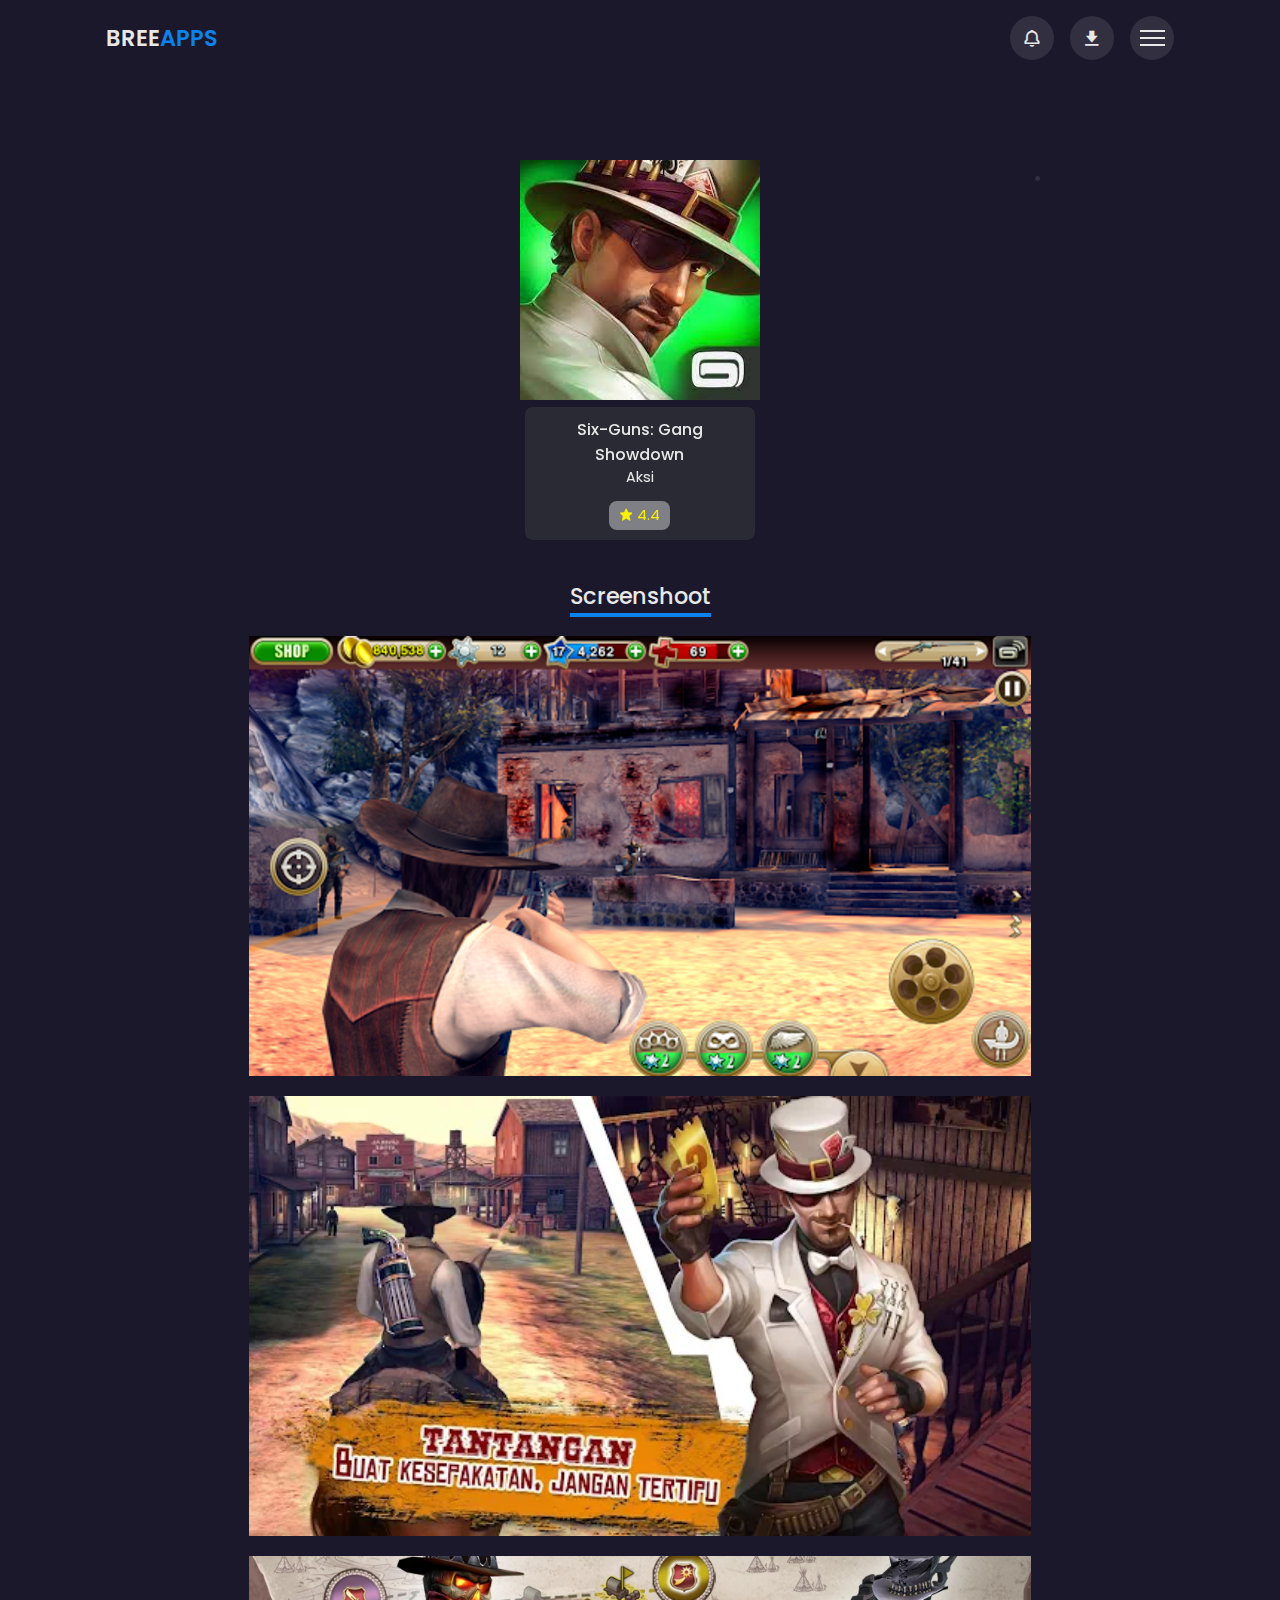
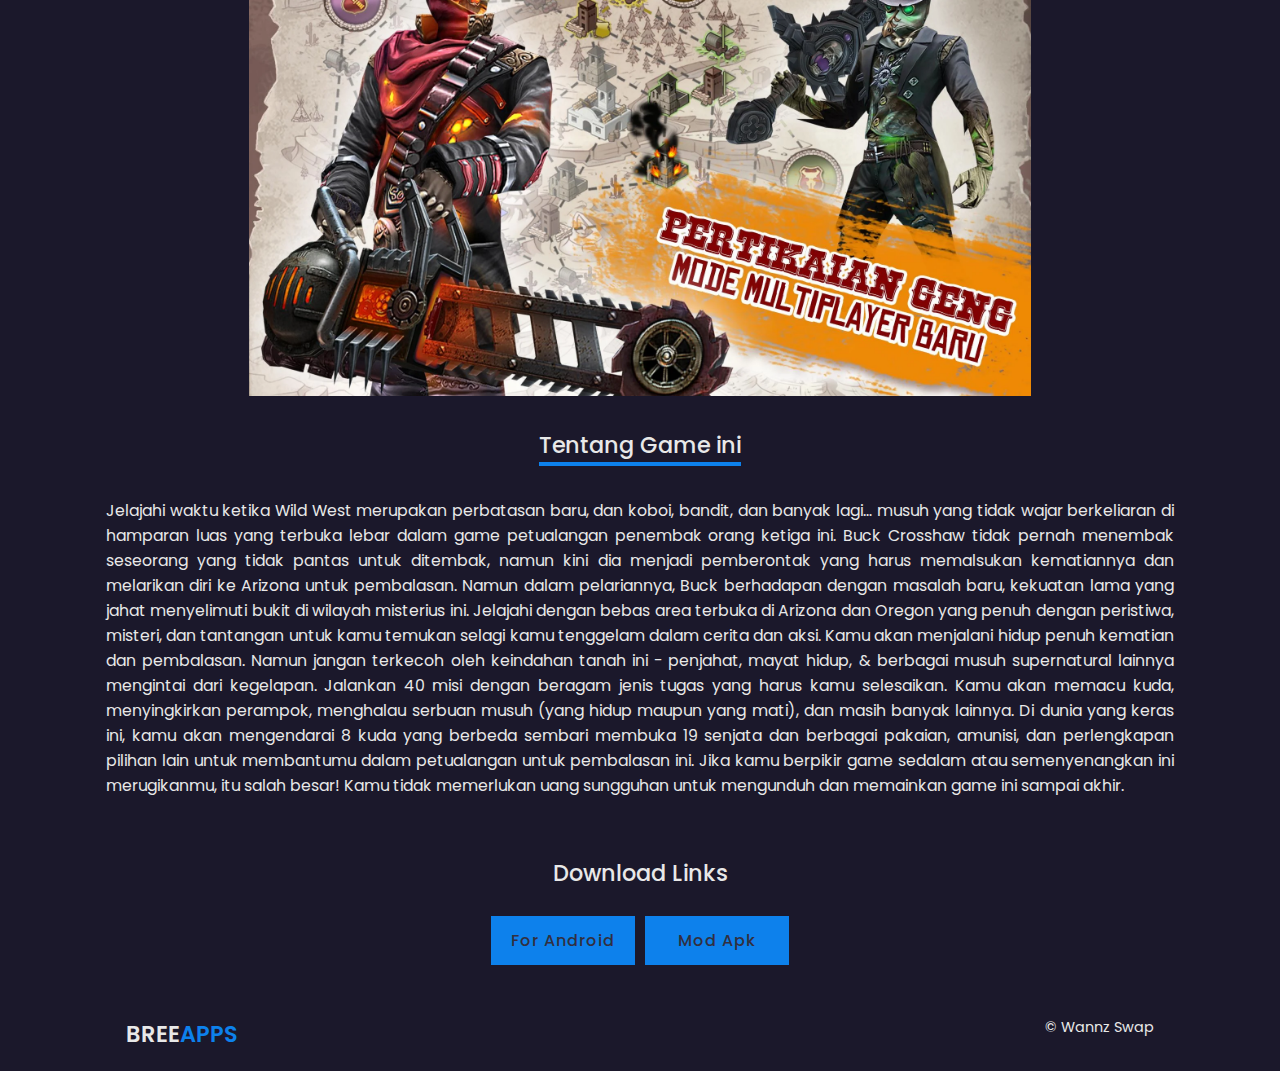
==== six-guns.html @ 5d50002e "Add files via upload" ====
<!DOCTYPE html>
<html lang="en">

<head>
    <meta charset="UTF-8">
    <meta http-equiv="X-UA-Compatible" content="IE=edge">
    <meta name="viewport" content="width=device-width, initial-scale=1.0">
    <title>BreeApps</title>
    <link rel="stylesheet" href="css/style.css">
    <link rel="shortcut icon" href="img/slide.jpg" type="image/x-icon">
    <link href='https://unpkg.com/boxicons@2.1.2/css/boxicons.min.css' rel='stylesheet'>
    <link rel="stylesheet" href="css/swiper-bundle.css">
    <link rel="stylesheet" href="https://cdn.jsdelivr.net/npm/swiper@8/swiper-bundle.min.css" />

</head>

<body>
    <!--Header-->
    <header>
        <!--Nav-->
        <div class="nav container">
            <!--Logo-->
            <a href="index.html" class="logo">Bree<span>Apps</span></a>
            <!--NavIcons-->
            <div class="nav-icons">
                <i class="bx bx-bell bx-tada" id="bell-icon"><span></span></i>
                <i class="bx bxs-download"></i>
                <div class="menu-icon">
                    <div class="line1"></div>
                    <div class="line2"></div>
                    <div class="line3"></div>
                </div>
            </div>
            <div class="menu">
                <img src="img/slide.jpg" alt="">
                <div class="navbar">
                    <li><a href="index.html">Home</a></li>
                    <li><a href="#trending">Trending</a></li>
                    <li><a href="new">New Games</a></li>
                    <li><a href="#action">Action Games</a></li>
                    <li><a href="#contact">Contact</a></li>
                </div>
            </div>






            <div class="notification">
                <div class="notification-box">
                    <i class='bx bxs-check-circle'></i>
                    <p>File anda sedang di download</p>
                </div>
                <div class="notification-box box-color">
                    <i class='bx bxs-x-circle'></i>
                    <p>File error tidak bisa di download</p>
                </div>
            </div>
        </div>
    </header>


    
        <div class="box-download">
            <img src="img/six-guns.jpg" alt="" srcset="">
            <div class="box-text">
                <h2>Six-Guns: Gang Showdown</h2>
                <h3>Aksi</h3>
                <div class="rating-download">
                    <div class="rating">
                        <i class="bx bxs-star"></i>
                        <span>4.4</span>
                    </div>
                    
                </div>
            </div>
        </div>
    </div>


    <div class="screenshoot container">
        <h2>Screenshoot</h2>
        <div class="screenshot-content">
            <img src="img/six-guns-ss4.png" alt="" srcset="">
            <img src="img/six-guns-ss2.webp" alt="" srcset="">
            <img src="img/six-guns-ss3.webp" alt="" srcset="">
        </div>
    </div>


    

    <div class="about container">
        <h2>Tentang Game ini</h2>
        <p>Jelajahi waktu ketika Wild West merupakan perbatasan baru, dan koboi, bandit, dan banyak lagi… musuh yang tidak wajar berkeliaran di hamparan luas yang terbuka lebar dalam game petualangan penembak orang ketiga ini.
            Buck Crosshaw tidak pernah menembak seseorang yang tidak pantas untuk ditembak, namun kini dia menjadi pemberontak yang harus memalsukan kematiannya dan melarikan diri ke Arizona untuk pembalasan. Namun dalam pelariannya, Buck berhadapan dengan masalah baru, kekuatan lama yang jahat menyelimuti bukit di wilayah misterius ini.
            Jelajahi dengan bebas area terbuka di Arizona dan Oregon yang penuh dengan peristiwa, misteri, dan tantangan untuk kamu temukan selagi kamu tenggelam dalam cerita dan aksi. Kamu akan menjalani hidup penuh kematian dan pembalasan. Namun jangan terkecoh oleh keindahan tanah ini - penjahat, mayat hidup, & berbagai musuh supernatural lainnya mengintai dari kegelapan.
            Jalankan 40 misi dengan beragam jenis tugas yang harus kamu selesaikan. Kamu akan memacu kuda, menyingkirkan perampok, menghalau serbuan musuh (yang hidup maupun yang mati), dan masih banyak lainnya.
            Di dunia yang keras ini, kamu akan mengendarai 8 kuda yang berbeda sembari membuka 19 senjata dan berbagai pakaian, amunisi, dan perlengkapan pilihan lain untuk membantumu dalam petualangan untuk pembalasan ini.
            Jika kamu berpikir game sedalam atau semenyenangkan ini merugikanmu, itu salah besar! Kamu tidak memerlukan uang sungguhan untuk mengunduh dan memainkan game ini sampai akhir.
        </p>

    </div>

    



    <div class="download">
        <h2>Download Links</h2>
        <div class="download-links">
            <a href="https://www.apkmonk.com/download-app/id/com.gameloft.android.ANMP.GloftSXHM/7_com.gameloft.android.ANMP.GloftSXHM_2022-03-21.apk/">For Android</a>
            <a href="#">Mod Apk</a>

        </div>
    </div>

    <div class="copyright container">
        <a href="#" class="logo">Bree<span>Apps</span></a>
        <p>&#169; Wannz Swap</p>
    </div>
</body>
<script src="js/swiper-bundle.min.js"></script>
<script src="js/main.js"></script>

</html>
---- css/style.css ----
@import url('https://fonts.googleapis.com/css2?family=Poppins:ital,wght@0,500;0,600;0,700;1,400&display=swap');


* {

    font-family: 'Poppins', sans-serif;
    margin: 0;
    padding: 0;
    scroll-behavior: smooth;
    box-sizing: border-box;
    list-style: none;
    text-decoration: none;
    scroll-padding-top: 2rem;
}

:root {
    --main-color: #0d81ec;

    --dark-color: #1b182b;

    --light-color: #322f40;

    --text-color: hsl(0, 0%, 91%);

}

::selection {
    color: var(--text-color);
    background: var(--main-color);
}

section {
    padding: 4rem 3rem;
}

img {
    width: 100%;
}

body {
    color: var(--text-color);
    background: var(--dark-color);

}

.container {
    max-width: 1068px;
    margin: auto;
    width: 100%;
}

header {
    position: fixed;
    top: 0;
    left: 0;
    width: 100%;
    background: var(--dark-color);
    z-index: 100;
}

.nav {
    display: flex;
    align-items: center;
    justify-content: center;
    padding: 16px 0;

}

.logo {
    font-size: 1.4rem;
    font-weight: 600;
    color: var(--text-color);
    text-transform: uppercase;
    margin: 0 auto 0 0;
}

.logo span {
    color: var(--main-color);
}

.nav-icons {
    display: flex;
    align-items: center;
    column-gap: 1rem;
}

.nav-icons .bx {
    font-size: 20px;
    width: 44px;
    height: 44px;
    display: grid;
    place-items: center;
    color: var(--text-color);
    background: var(--light-color);
    border-radius: 50%;
    cursor: pointer;
}

#bell-icon {
    position: relative;
}

#bell-icon span {
    content: '';
    width: 5px;
    height: 5px;
    border-radius: 50%;
    background: var(--light-color);
    position: absolute;
    top: 10rem;
    right: 14px;
}

.menu-icon {
    display: flex;
    flex-direction: column;
    align-items: center;
    justify-content: center;
    row-gap: 5px;
    width: 44px;
    height: 44px;
    border-radius: 50%;
    background: var(--light-color);
    z-index: 200;
    transition: 0.3s;
}

.menu-icon div {
    display: block;
    background: var(--text-color);
    height: 2px;
    width: 25px;
    transition: 0.3s;

}

.move .line1 {
    transform: rotate(-45deg) translate(-5px, 5px);
}

.move .line2 {
    opacity: 0;
}

.move .line3 {
    transform: rotate(45deg) translate(-5px, -5px);
}

.menu {
    position: fixed;
    left: 0;
    top: 0;
    width: 100%;
    height: 100vh;
    background: rgb(0, 0, 14, 0.9);
    z-index: 106;
    display: flex;
    align-items: center;
    justify-content: space-between;
    transition: 0.5s;
    clip-path: circle(0% at 100% 0%);
}

.menu.active {
    clip-path: circle(144% at 100% 0%);
}

.menu img {
    width: 700px;
}

.navbar {
    display: grid;
    row-gap: 1rem;
    text-align: right;
    padding-right: 2rem;
}

.navbar a {
    font-size: 1.2rem;
    color: var(--text-color);
    font-weight: 500;
    transition: 0.2s;

}

.navbar a:hover {
    border-bottom: 4px solid var(--main-color);
    font-size: 1.5rem;
}

.notification {
    position: absolute;
    top: 110%;
    right: 5rem;
    background: var(--light-color);
    width: 300px;
    height: 350px;
    border-radius: 0.5rem;
    padding: 10px;
    display: flex;
    flex-direction: column;
    row-gap: 1rem;
    clip-path: circle(0% at 100% 0%);

}

.notification.active {
    clip-path: circle(144% at 100% 0%);
    transition: 0.3s;
}

.notification-box {
    display: flex;
    align-items: baseline;
    column-gap: 1rem;
    border-radius: 0.5rem;
    background: var(--dark-color);
    padding: 10px;


}

.notification-box .bx {
    color: #faf102;
}

.box-color .bx {
    color: var(--main-color);


}

.box-color {
    background: hsl(0, 0%, 100%, 0.4);
}







.home {
    position: relative;
    min-height: 540px;
    display: flex;
    align-items: center;
    justify-content: flex-end;
    margin-top: 5rem;

}

.home img {
    position: absolute;
    width: 100%;
    height: 100%;
    object-fit: cover;
    border-radius: 1.4rem;
    z-index: -1;
}

.home-text {
    padding-right: 4rem;
    text-align: right;

}

.home-text h1 {
    font-size: 2.4rem;
    text-transform: uppercase;
    color: var(--text-color);
    margin-bottom: 1rem;
}

.btn {
    background: var(--main-color);
    padding: 15px 20px;
    color: var(--text-color);
    text-transform: uppercase;
    font-size: 1rem;
    letter-spacing: 1px;
    font-weight: 500;
    clip-path: polygon(0 0, 100% 0%, 100% 100%, 10% 100%, 0% 68%);
}

.btn:hover {
    background: var(--light-color);
    transition: 0.3s all linear;
}






.heading {
    display: flex;
    align-items: center;
    column-gap: 1rem;
    margin-bottom: 2rem;
}

.heading .bx {
    font: 21 px;
    color: var(--text-color);
    background: var(--main-color);
    padding: 10px;
    border-radius: 5rem;
}

.heading h2 {
    font-size: 1.2rem;
    font-weight: 500;
}


.box {
    position: relative;
    width: 100%;
    height: 350px;
    border-radius: 0.5;
}

.box img {
    width: 100%;
    height: 100%;
    object-fit: cover;
    border-radius: 0.5rem;

}

.box .box-text {
    position: absolute;
    right: 0;
    left: 0;
    bottom: 0;
    padding: 10px;
    background: hsl(227, 10%, 20%, 0.8);
    backdrop-filter: blur(4px);
    border-radius: 0.5rem;


}

.box .box-text h2 {
    font-size: 1rem;
    font-weight: 500;
}

.box .box-text h3 {
    font-size: 0.9rem;
    font-weight: 400;
    margin-bottom: 0.8rem;
}

.rating-download {
    display: flex;
    justify-content: space-between;
}

.rating {

    display: flex;
    align-items: center;
    column-gap: 4px;
    background: hsl(0, 0%, 100%, 0.4);
    padding: 4px 10px;
    border-radius: 0.5rem;
}

.rating .bx {
    color: #faf102;
    font-size: 0.9rem;
}

.rating span {
    color: #faf102;
    font-size: 0.9rem;
}

.box-btn .bx {

    padding: 8px;
    background: var(--text-color);
    border-radius: 5rem;
    color: var(--dark-color);
    font-weight: 400;
    font-size: 20px;

}

.box-btn .bx:hover {
    background: var(--main-color);
}











.new-content {
    display: grid;
    grid-template-columns: repeat(auto-fit, minmax(200px, auto));
    gap: 1.2rem;
}

.next-page {

    display: flex;
    justify-content: center;
    align-items: center;
    margin-top: 3rem;
}

.next-page a {
    display: none;
    background: var(--main-color);
    padding: 12px 20px;
    color: var(--text-color);
    letter-spacing: 1px;
    font-weight: 500;
}

.next-page a:hover {
    background: var(--light-color);
    transition: 0.3s all linear;
}

.copyright {
    display: flex;
    justify-content: space-between;
    padding: 20px;
}

.copyright p {
    font-size: 0.9rem;
    color: var(--text-color);

}

.video-container video {
    width: 100%;
    aspect-ratio: 16/9;
}

.video-container {
    margin-top: 5rem;
}

.about {
    text-align: center;
    margin-top: 2rem;
}

.about h2 {
    display: inline-flex;
    font-size: 1.4rem;
    font-weight: 500;
    border-bottom: 4px solid var(--main-color);
}

.about p {
    font-size: 0.983rem;
    margin-top: 2rem;
    text-align: justify;
}


.screenshoot {
    text-align: center;
    margin-top: 10rem;
}

.screenshoot h2 {
    display: inline-flex;
    font-size: 1.4rem;
    font-weight: 500;
    border-bottom: 4px solid var(--main-color);
    margin: 1.2rem 0;
}

.screenshot-content {
    display: grid;
    grid-template-columns: repeat(auto-fit, minmax(px, auto));
    gap: 20px;
    justify-content: center;
    max-width: 800px;
    margin: auto;
    width: 100%;
}

.screenshot-content img {
    width: 100%;
    height: 440px;
    object-fit: cover;
}

.download {
    max-width: 800px;
    margin: auto;
    width: 100%;
    display: grid;
    justify-content: center;
    margin-top: 2rem;

}

.download h2 {
    text-align: center;
    font-size: 1.4rem;
    font-weight: 500;
    margin: 1.6rem 0;
}

.download-links {
    display: grid;
    grid-template-columns: repeat(2, 1fr);
    gap: 10px;
    margin-bottom: 2rem;
}

.download-links a {
    text-align: center;
    background: var(--main-color);
    padding: 12px 20px;
    color: var(--light-color);
    letter-spacing: 1px;
    font-weight: 500;
}

.download-links a:hover {
    background: var(--light-color);
    color: var(--text-color);
    transition: 0.3s all linear;
}






.box-download {
    margin-top: 10rem;
    width: 100%;
    height: 240px;
    border-radius: 0.5;
}

.box-download img {

    width: 100%;
    height: 100%;
    object-fit: contain;
    border-radius: 0.5rem;

}

.box-download .box-text {
    width: 18%;
    margin: 0 auto;
    text-align: center;
    padding: 10px;
    background: hsl(227, 10%, 20%, 0.8);
    backdrop-filter: blur(4px);
    border-radius: 0.5rem;


}

.box-download .box-text h2 {
    font-size: 1rem;
    font-weight: 500;
}

.box-download .box-text h3 {
    font-size: 0.9rem;
    font-weight: 400;
    margin-bottom: 0.8rem;
}

.rating-download {
    display: flex;
    justify-content: center;
}

.rating {
    display: flex;
    align-items: center;
    justify-content: center;
    column-gap: 4px;
    background: hsl(0, 0%, 100%, 0.4);
    padding: 4px 10px;
    border-radius: 0.5rem;
}

.rating .bx {
    color: #faf102;
    font-size: 0.9rem;
}

.rating span {
    color: #faf102;
    font-size: 0.9rem;
}


html::-webkit-scrollbar {
    display: none;
}

.progress {
    position: fixed;
    top: 0;
    left: 0;
    width: 100%;
    height: 4px;
    z-index: 300;
}

.progress-bar {
    height: 4px;
    background: var(--main-color);
    width: 0%;
}





@media (max-width: 1080px) {
    .container {
        margin: 0 auto;
        width: 90%;
    }

    .nav {
        padding: 10px 0;
    }

    .notification {
        right: 4rem;
    }

    .menu img {
        width: 500px;
    }

    section {
        padding: 3rem 0 2rem;
    }

    .home {
        margin-top: 4rem !important;
        min-height: 440px;
    }

    .home img {
        border-radius: 1rem;
    }

    .new-content {
        grid-template-columns: repeat(auto-fit, minmax(200px, auto));
    }

}

@media (max-width: 774px) {
    .notification {
        right: 2.5rem;
    }

    .menu img {
        widht: 400px;
    }

    .home {
        min-height: 300px;
    }

    .home-text h1 {
        font-size: 2rem;
    }

    .btn {
        padding: 12px 17px;
    }

    .screenshoot-content {
        grid-template-columns: repeat(auto-fit, minmax(250px, 300px));
    }
}

@media (max-width: 560px) {
    .menu img {
        display: none;
    }

    .menu {
        justify-content: flex-end;
    }

    .nav {
        padding: 8px 0;
    }

    .nav-icons .bx,
    .menu-icon {
        height: 40px;
        width: 40px;
    }

    .home {
        min-height: 240px;
    }

    .home-text {
        padding-right: 1rem;
    }

    p {
        font-size: 0.875rem;
    }

    .download-links {

        grid-template-columns: 1fr;

    }
}

@media (max-width: 368px) {
    .logo {
        font-size: 1.2rem;
    }
    .navbar a {
        font-size: 1.3rem;
    }
    .navbar a:hover {
        font-size: 1.2rem;
    }
    .notification {
        width: 500px;
    }
    .home {
        min-height: 214px;
    }
    .home-text h1{
        font-size: 1.4rem;
    }
    .heading .bx {
        padding: 8px;
    }
    .heading h2 {
        font-size: 1.1rem;
    }
    .box {
        height: 420px;
    }
    .copyright {
        flex-direction: column;
        align-items: center;
        row-gap: 1rem;
    }
    .copyright .logo {
        margin: 0;
    }
    .about h2,
    .screenshoot h2 {
        font-size: 1.2rem;
    }
}
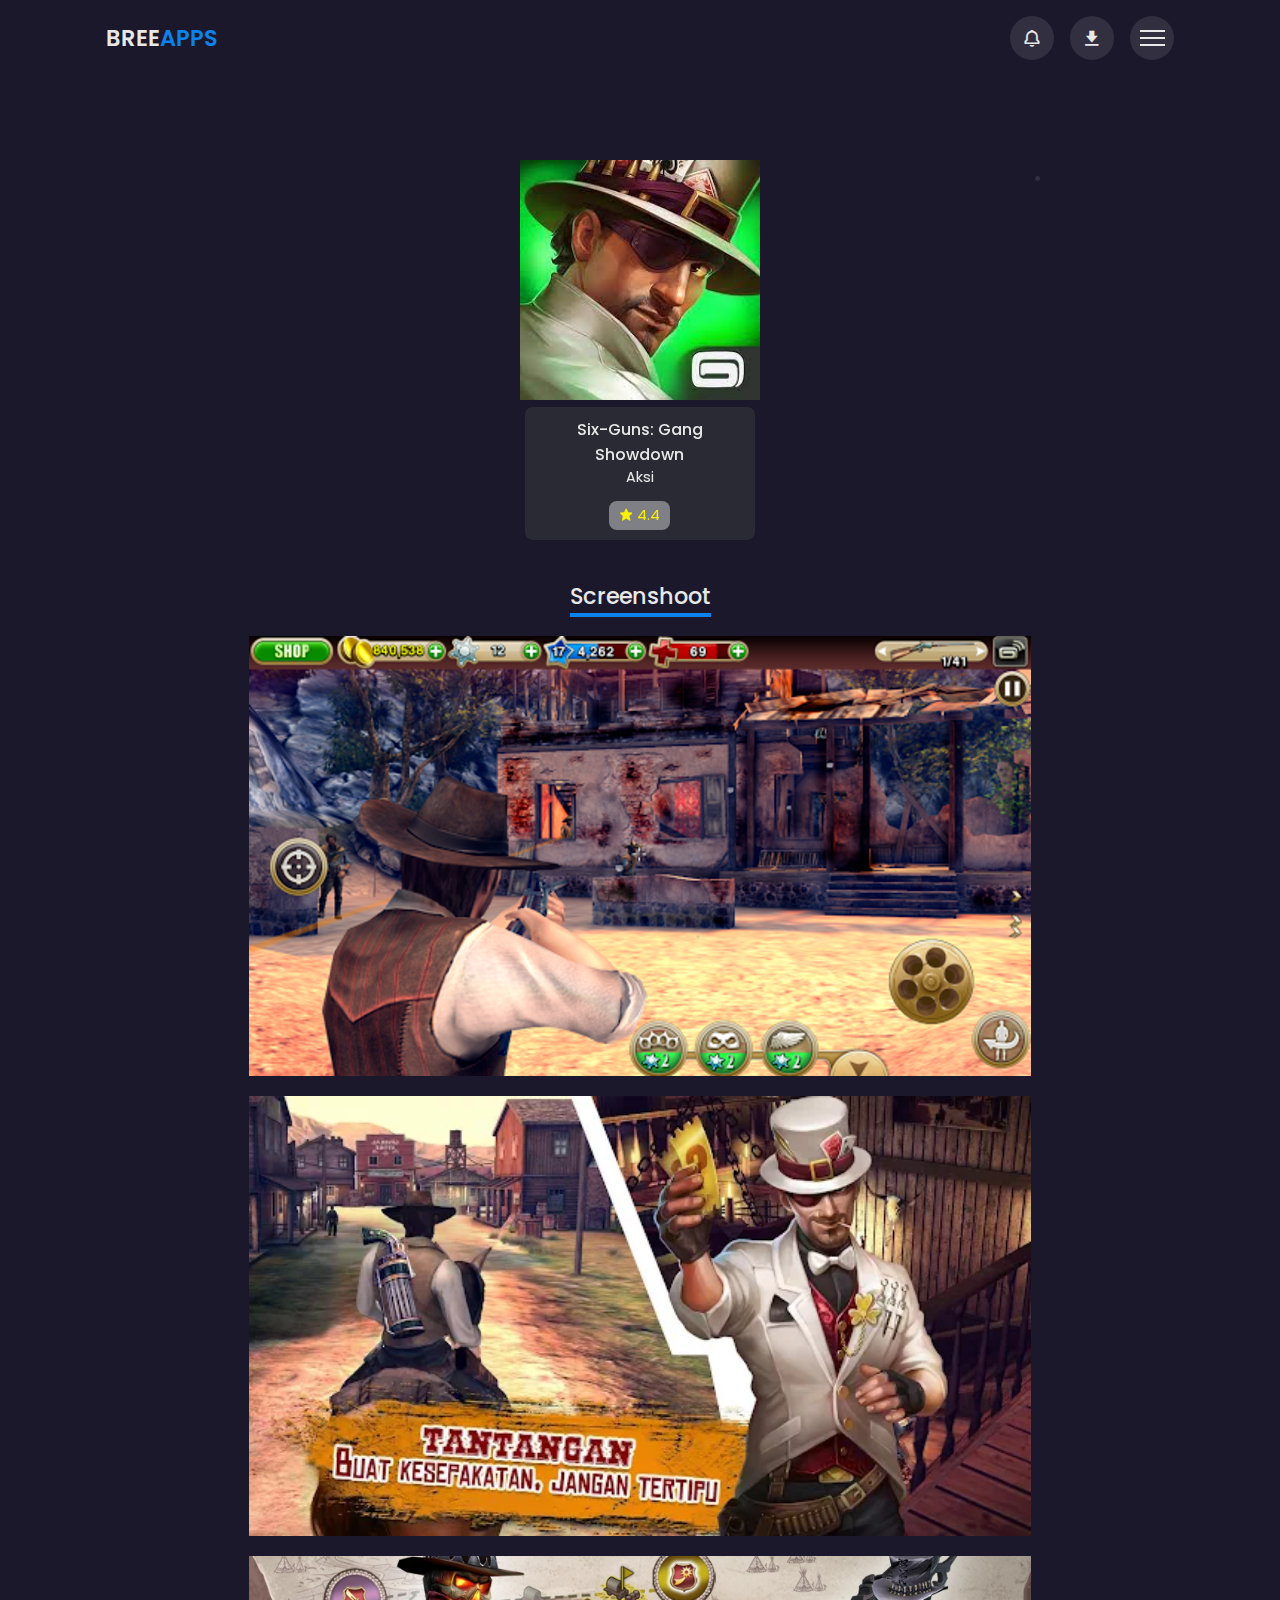
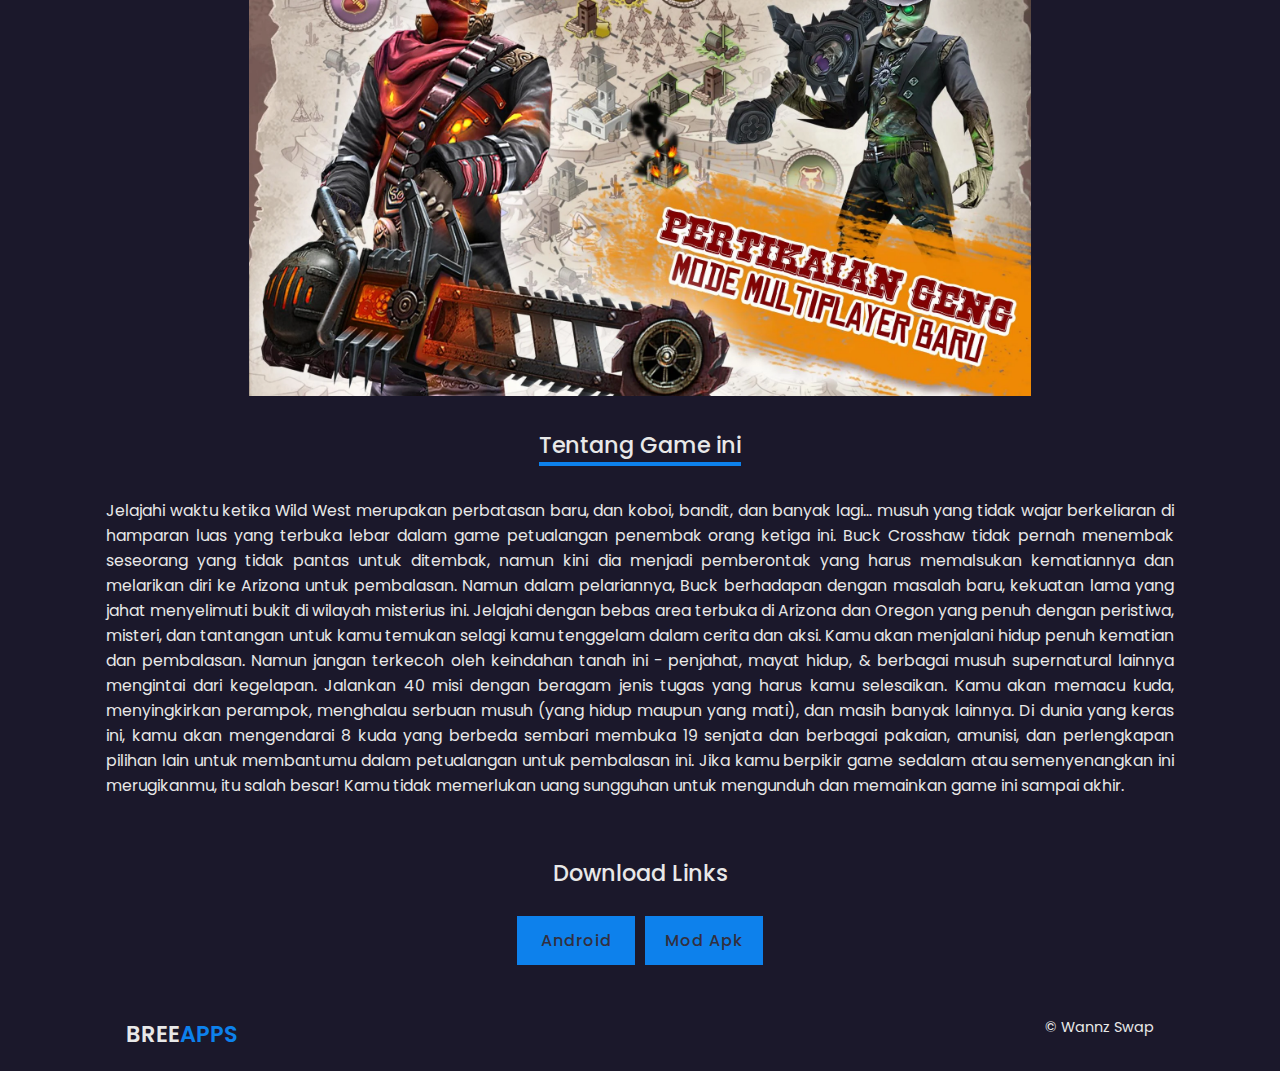
==== commit 5a8a5dcd: "Add files via upload" ====
--- a/six-guns.html
+++ b/six-guns.html
@@ -110,7 +110,7 @@
     <div class="download">
         <h2>Download Links</h2>
         <div class="download-links">
-            <a href="https://www.apkmonk.com/download-app/id/com.gameloft.android.ANMP.GloftSXHM/7_com.gameloft.android.ANMP.GloftSXHM_2022-03-21.apk/">For Android</a>
+            <a href="https://cararegistrasi.com/bSwFg14U">Android</a>
             <a href="#">Mod Apk</a>
 
         </div>
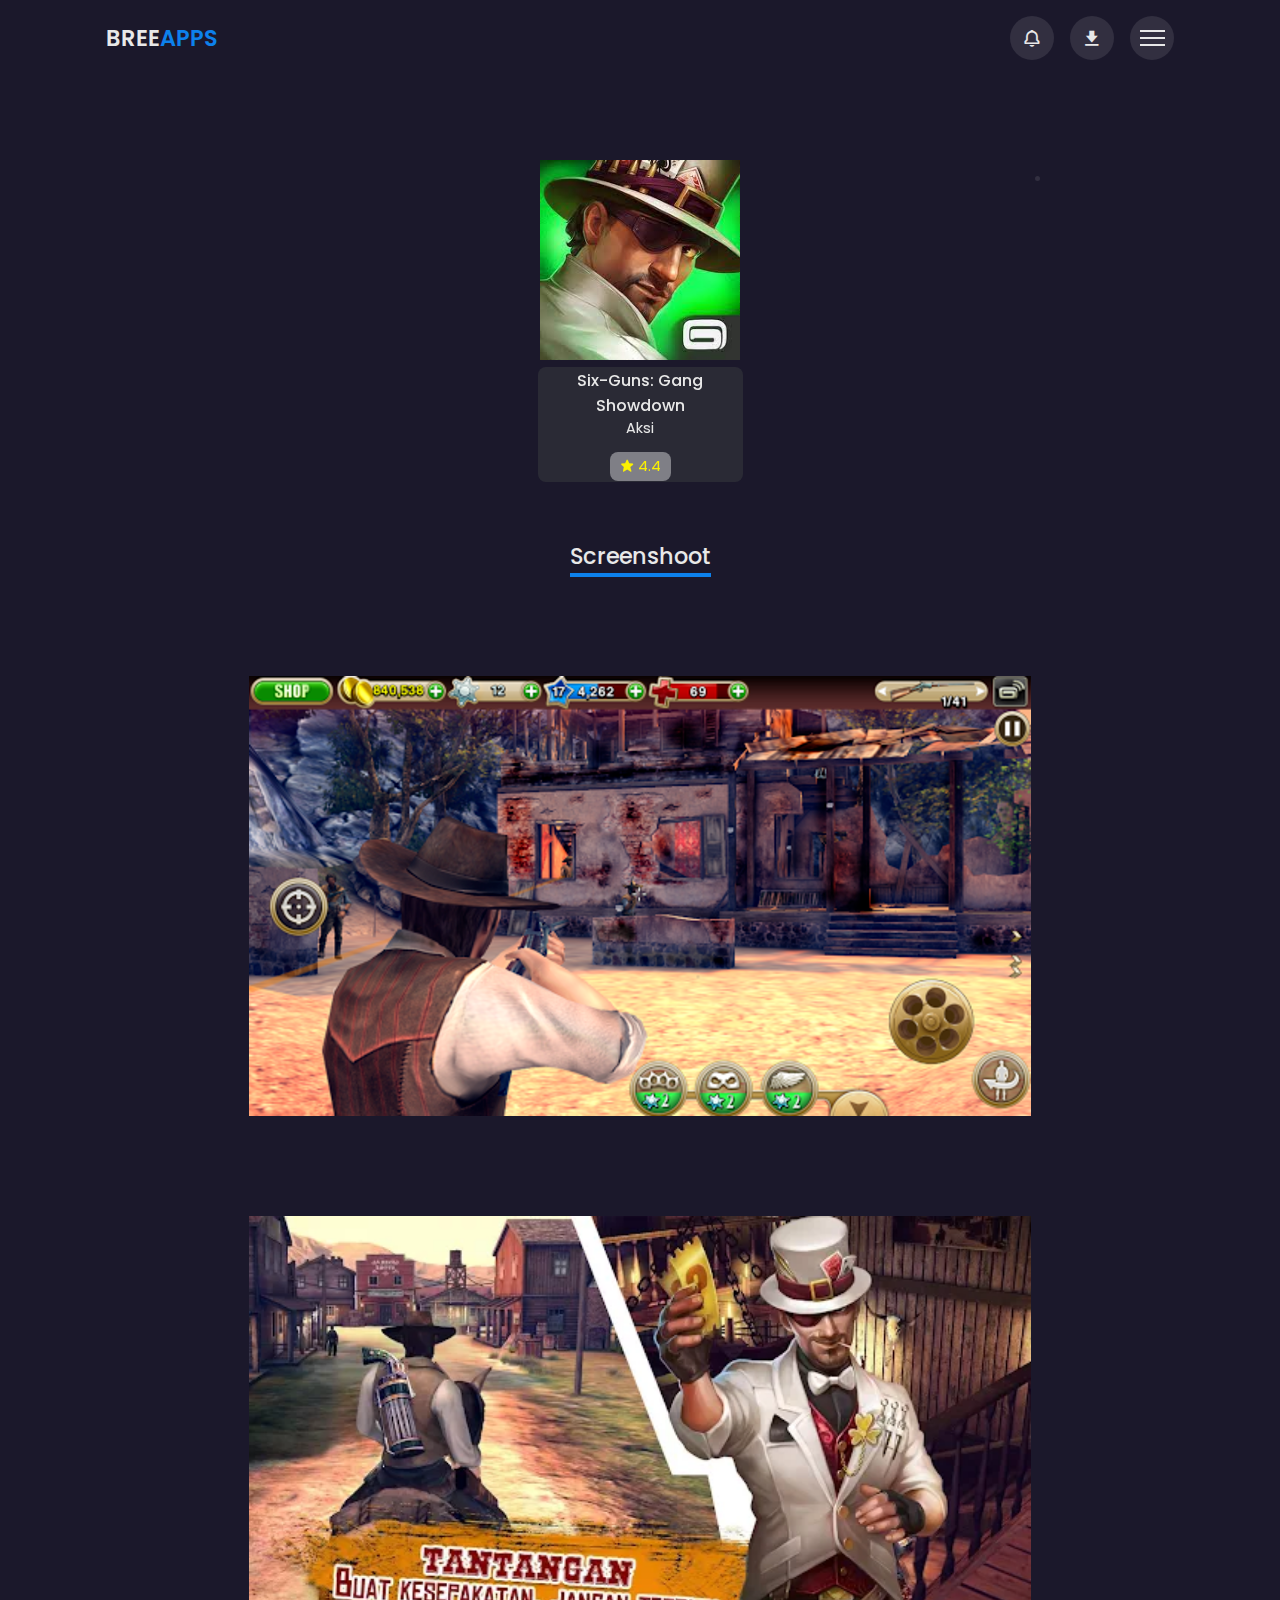
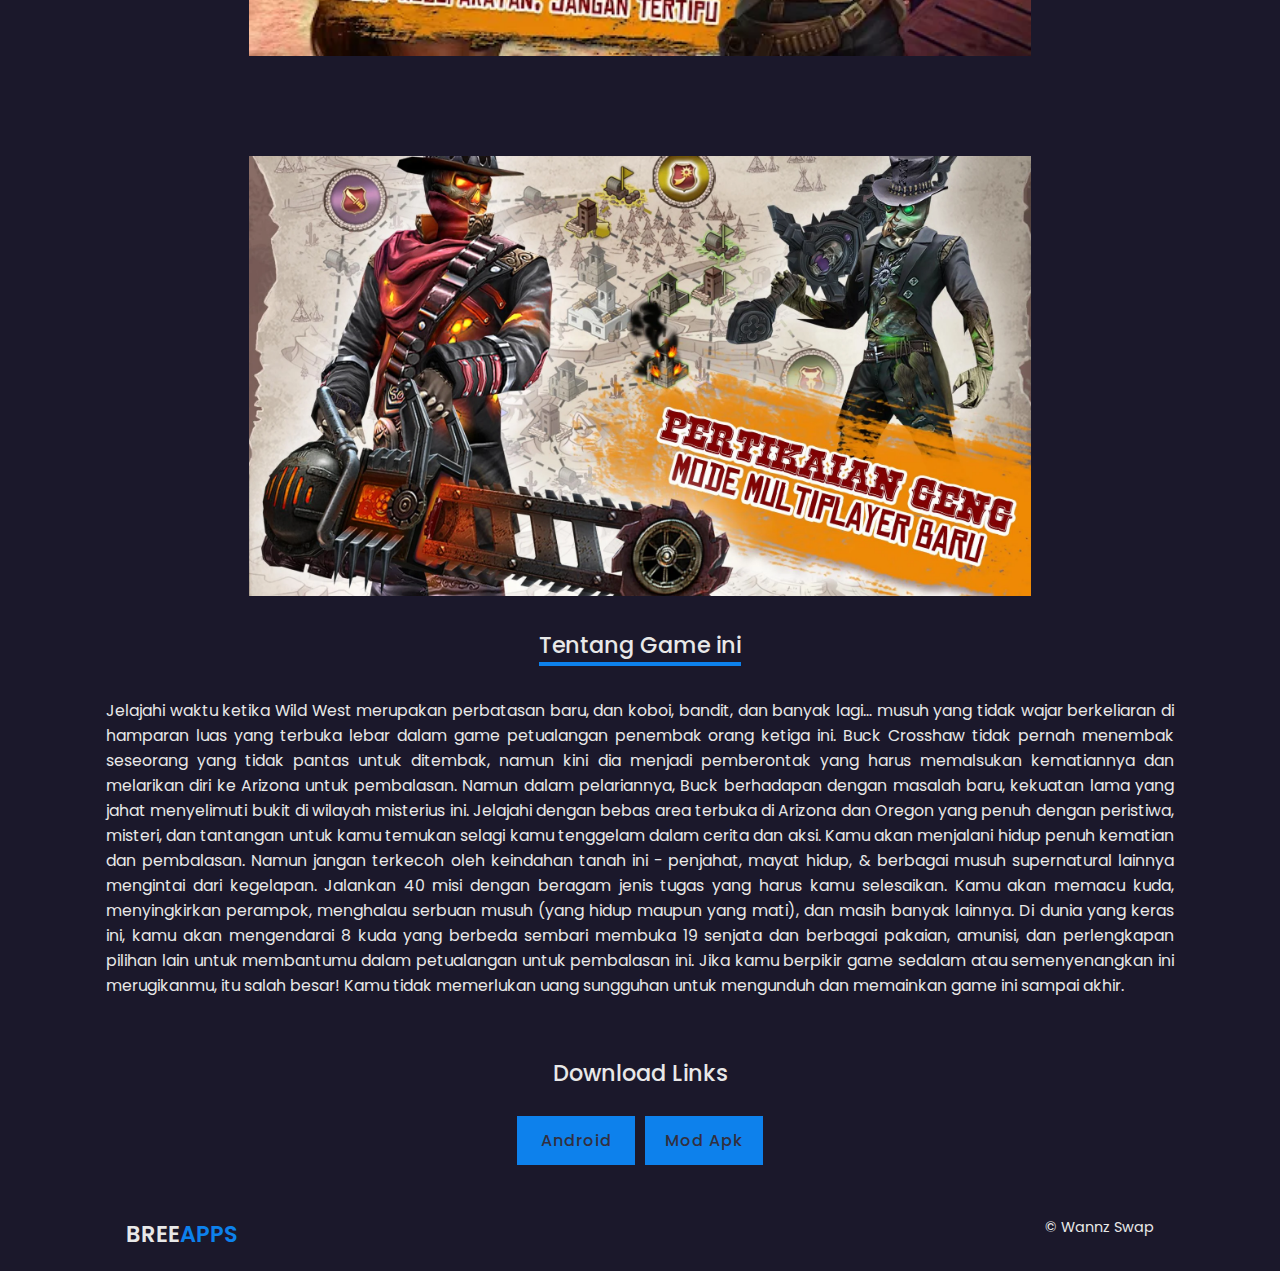
==== commit 3895cfb4: "Add files via upload" ====
--- a/six-guns.html
+++ b/six-guns.html
@@ -13,8 +13,12 @@
     <link rel="stylesheet" href="https://cdn.jsdelivr.net/npm/swiper@8/swiper-bundle.min.css" />
 
 </head>
+<body>
+    <div class="progress">
+        <div class="progress-bar" id="scrool-bar">
 
-<body>
+        </div>
+    </div>
     <!--Header-->
     <header>
         <!--Nav-->
--- a/css/style.css
+++ b/css/style.css
@@ -13,16 +13,16 @@
     scroll-padding-top: 2rem;
 }
 
-:root {
-    --main-color: #0d81ec;
-
-    --dark-color: #1b182b;
-
-    --light-color: #322f40;
-
-    --text-color: hsl(0, 0%, 91%);
-
-}
+    :root {
+        --main-color: #0d81ec;
+
+        --dark-color: #1b182b;
+
+        --light-color: #322f40;
+
+        --text-color: hsl(0, 0%, 91%);
+
+    }
 
 ::selection {
     color: var(--text-color);
@@ -247,7 +247,7 @@
     display: flex;
     align-items: center;
     justify-content: flex-end;
-    margin-top: 5rem;
+    margin-top: 10rem;
 
 }
 
@@ -318,7 +318,7 @@
 .box {
     position: relative;
     width: 100%;
-    height: 350px;
+    height: 250px;
     border-radius: 0.5;
 }
 
@@ -337,7 +337,7 @@
     bottom: 0;
     padding: 10px;
     background: hsl(227, 10%, 20%, 0.8);
-    backdrop-filter: blur(4px);
+    backdrop-filter: blur(1px);
     border-radius: 0.5rem;
 
 
@@ -406,7 +406,7 @@
 
 .new-content {
     display: grid;
-    grid-template-columns: repeat(auto-fit, minmax(200px, auto));
+    grid-template-columns: repeat(auto-fit, minmax(250px, auto));
     gap: 1.2rem;
 }
 
@@ -496,6 +496,7 @@
 }
 
 .screenshot-content img {
+    margin-top: 5rem;
     width: 100%;
     height: 440px;
     object-fit: cover;
@@ -545,11 +546,15 @@
 
 
 
+
+
 .box-download {
     margin-top: 10rem;
     width: 100%;
-    height: 240px;
+    height: 200px;
     border-radius: 0.5;
+
+
 }
 
 .box-download img {
@@ -559,32 +564,39 @@
     object-fit: contain;
     border-radius: 0.5rem;
 
+
 }
 
 .box-download .box-text {
-    width: 18%;
+    width: 205px;
     margin: 0 auto;
+    justify-content: center;
+    align-items: center;
     text-align: center;
-    padding: 10px;
+    padding: 1px;
     background: hsl(227, 10%, 20%, 0.8);
     backdrop-filter: blur(4px);
     border-radius: 0.5rem;
 
 
+
 }
 
 .box-download .box-text h2 {
     font-size: 1rem;
     font-weight: 500;
+
 }
 
 .box-download .box-text h3 {
+    align-items: center;
     font-size: 0.9rem;
     font-weight: 400;
     margin-bottom: 0.8rem;
 }
 
 .rating-download {
+    align-items: center;
     display: flex;
     justify-content: center;
 }
@@ -667,6 +679,9 @@
     .new-content {
         grid-template-columns: repeat(auto-fit, minmax(200px, auto));
     }
+    .screenshoot {
+        margin-top: 10rem;
+    }
 
 }
 
@@ -676,7 +691,7 @@
     }
 
     .menu img {
-        widht: 400px;
+        width: 400px;
     }
 
     .home {
@@ -692,8 +707,17 @@
     }
 
     .screenshoot-content {
-        grid-template-columns: repeat(auto-fit, minmax(250px, 300px));
-    }
+        grid-template-columns: repeat(auto-fit, minmax(200px, 200px));
+    }
+    .screenshoot {
+        margin-top: 10rem;
+    }
+    .box {
+        width: 100%;
+        height: 340px;
+    }
+   
+
 }
 
 @media (max-width: 560px) {
@@ -732,44 +756,56 @@
         grid-template-columns: 1fr;
 
     }
+
 }
 
 @media (max-width: 368px) {
     .logo {
         font-size: 1.2rem;
     }
+
     .navbar a {
         font-size: 1.3rem;
     }
+
     .navbar a:hover {
         font-size: 1.2rem;
     }
+
     .notification {
         width: 500px;
     }
+
     .home {
         min-height: 214px;
     }
-    .home-text h1{
+
+    .home-text h1 {
         font-size: 1.4rem;
     }
+
     .heading .bx {
         padding: 8px;
     }
+
     .heading h2 {
         font-size: 1.1rem;
     }
+
     .box {
         height: 420px;
     }
+
     .copyright {
         flex-direction: column;
         align-items: center;
         row-gap: 1rem;
     }
+
     .copyright .logo {
         margin: 0;
     }
+
     .about h2,
     .screenshoot h2 {
         font-size: 1.2rem;
